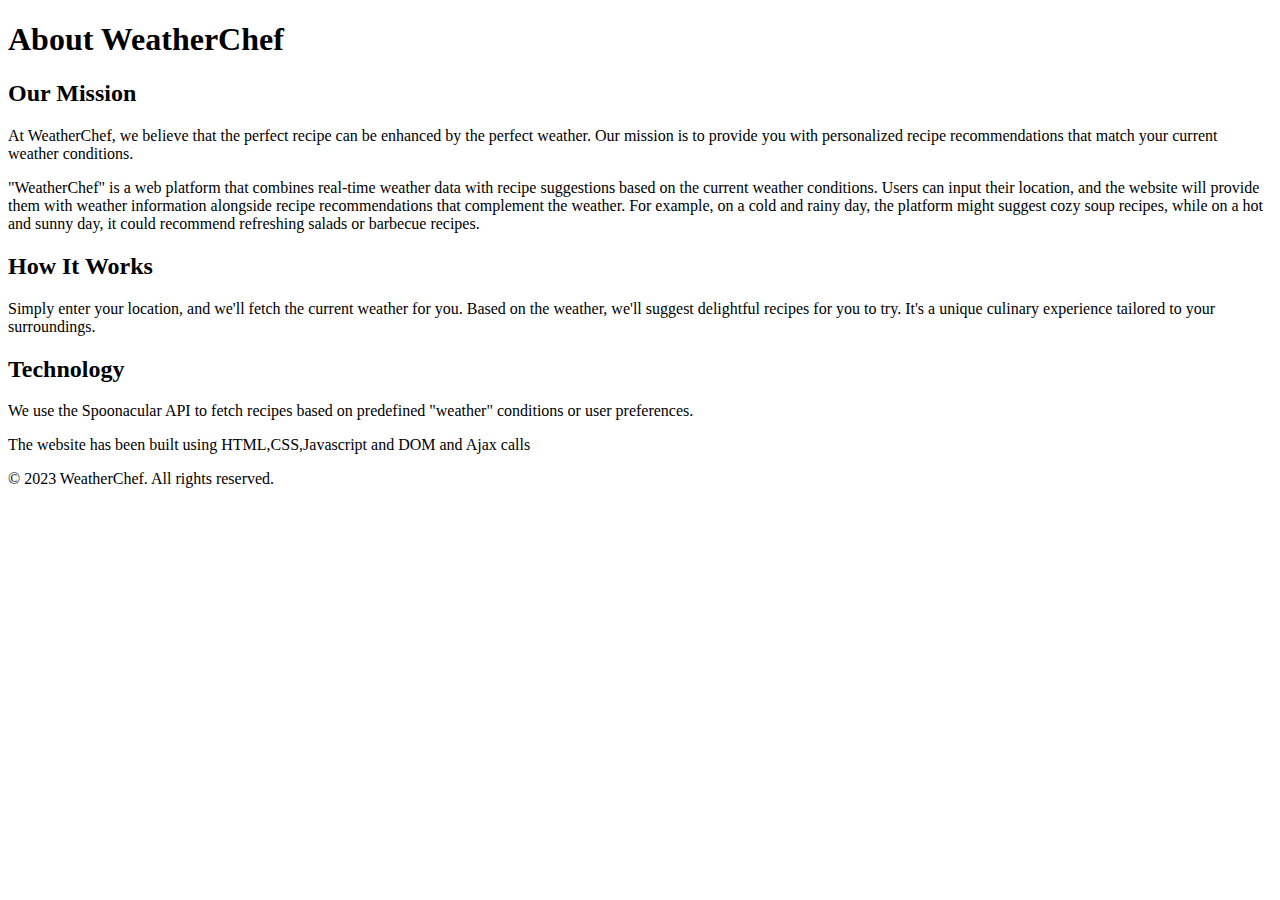
==== about.html @ e697822e "start to website" ====
<!DOCTYPE html>
<html lang="en">

<head>
    <meta charset="UTF-8">
    <meta name="viewport" content="width=device-width, initial-scale=1.0">
    <meta name="CSE204 Final Project" content="this is my website submission for assignment 10: Final Project">
    <title>WeatherChef - About Us</title>
    <link rel="stylesheet" type="text/css" href="style.css">
</head>

<body>
    <header>
        <h1>About WeatherChef</h1>
    </header>

    <main>
        <section>
            <h2>Our Mission</h2>
            <p>At WeatherChef, we believe that the perfect recipe can be enhanced by the perfect weather. Our mission is
                to provide you with personalized recipe recommendations that match your current weather conditions.</p>
            <p id="description">"WeatherChef" is a web platform that combines real-time weather data with recipe
                suggestions based on the current weather conditions. Users can input their location, and the website
                will provide them with weather information alongside recipe recommendations that complement the weather.
                For example, on a cold and rainy day, the platform might suggest cozy soup recipes, while on a hot and
                sunny day, it could recommend refreshing salads or barbecue recipes.</p>
        </section>

        <section>
            <h2>How It Works</h2>
            <p>Simply enter your location, and we'll fetch the current weather for you. Based on the weather, we'll
                suggest delightful recipes for you to try. It's a unique culinary experience tailored to your
                surroundings.</p>
        </section>

        <section>
            <h2>Technology</h2>
            <p id="implementation">We use the Spoonacular API to fetch recipes based on predefined "weather" conditions
                or user preferences.</p>
            <p>The website has been built using HTML,CSS,Javascript and DOM and Ajax calls</p>
        </section>
    </main>

    <footer>
        <p>&copy; 2023 WeatherChef. All rights reserved.</p>
    </footer>

    <!-- Add your JavaScript links or scripts here -->
</body>

</html>
---- style.css ----

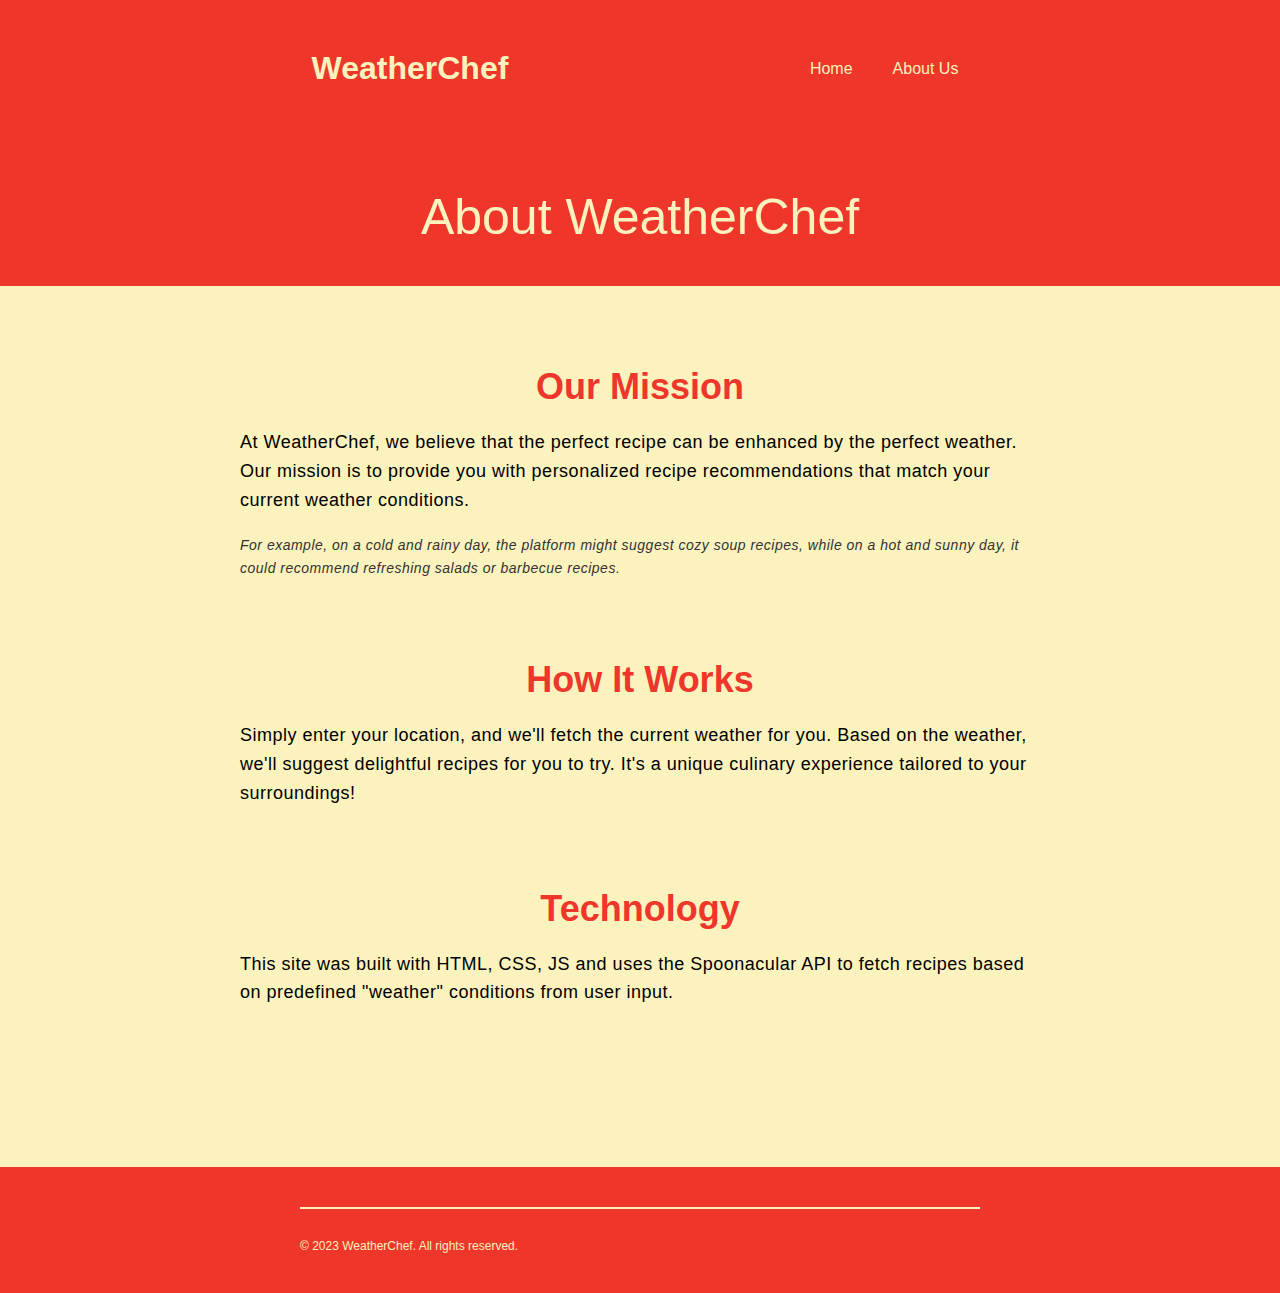
==== commit 003c6d8d: "API KEEPS LOCKING ME OUT" ====
--- a/about.html
+++ b/about.html
@@ -11,41 +11,52 @@
 
 <body>
     <header>
-        <h1>About WeatherChef</h1>
+        <div class="top-line">
+            <h1> WeatherChef</h1>
+            <nav>
+                <ul id="menu">
+                    <li><a href="index.html">Home</a></li>
+                    <li><a href="about.html">About Us</a></li>
+                </ul>
+            </nav>
+        </div>
+        <p id="hook">About WeatherChef</p>
     </header>
 
-    <main>
-        <section>
-            <h2>Our Mission</h2>
-            <p>At WeatherChef, we believe that the perfect recipe can be enhanced by the perfect weather. Our mission is
-                to provide you with personalized recipe recommendations that match your current weather conditions.</p>
-            <p id="description">"WeatherChef" is a web platform that combines real-time weather data with recipe
-                suggestions based on the current weather conditions. Users can input their location, and the website
-                will provide them with weather information alongside recipe recommendations that complement the weather.
-                For example, on a cold and rainy day, the platform might suggest cozy soup recipes, while on a hot and
-                sunny day, it could recommend refreshing salads or barbecue recipes.</p>
+    <main id="main-content">
+        <section class="about-section">
+            <h2 class="about-title">Our Mission</h2>
+            <div class="paragraphs">
+                <p class="about-description">At WeatherChef, we believe that the perfect recipe can be enhanced by the perfect weather. Our
+                    mission is to provide you with personalized recipe recommendations that match your current weather conditions.</p>
+                <p class="extra-info">For example, on a cold and rainy day, the platform might suggest cozy soup recipes, while on a hot and
+                    sunny day, it could recommend refreshing salads or barbecue recipes. </p>
+            </div>
         </section>
 
-        <section>
-            <h2>How It Works</h2>
-            <p>Simply enter your location, and we'll fetch the current weather for you. Based on the weather, we'll
+        <section class="about-section">
+            <h2 class="about-title">How It Works</h2>
+            <p class="about-description">Simply enter your location, and we'll fetch the current weather for you. Based on the weather, we'll
                 suggest delightful recipes for you to try. It's a unique culinary experience tailored to your
-                surroundings.</p>
+                surroundings!</p>
         </section>
 
-        <section>
-            <h2>Technology</h2>
-            <p id="implementation">We use the Spoonacular API to fetch recipes based on predefined "weather" conditions
-                or user preferences.</p>
-            <p>The website has been built using HTML,CSS,Javascript and DOM and Ajax calls</p>
+        <section class="about-section">
+            <h2 class="about-title">Technology</h2>
+            <div class="paragraphs">
+                <p class="about-description">This site was built with HTML, CSS, JS and uses the Spoonacular API to fetch recipes based on predefined "weather" conditions from user input.</p>
+
+            </div>
         </section>
     </main>
 
     <footer>
+        <hr class="divider">
         <p>&copy; 2023 WeatherChef. All rights reserved.</p>
     </footer>
 
-    <!-- Add your JavaScript links or scripts here -->
+    <!-- JavaScript links or scripts here -->
+    <script src="script.js"></script>
 </body>
 
 </html>
--- a/style.css
+++ b/style.css
@@ -1 +1,218 @@
-
+* {
+    font-family: 'Segoe UI', Helvetica, Arial, sans-serif;
+    margin: 0;
+    padding: 0;
+    box-sizing: border-box;
+}
+:root {
+    --red:#ee362a;
+    --yellow: #fbf2bd;
+}
+
+
+body {
+    /* Set the background color for the whole page */
+    background-color: white; /* Set the background color for the whole page */
+}
+
+
+header {
+    padding: 20px;
+    background-color: var(--red);
+    color: var(--yellow);
+    text-align: center;
+    padding-top: 50px;
+}
+
+nav {
+    display: flex;
+    justify-content: center;
+}
+
+.top-line {
+    display: flex;
+    justify-content: space-evenly;
+    padding-bottom: 80px;
+}
+#menu {
+    display: flex;
+    list-style-type: none;
+  gap: 20px;
+}
+
+#menu li {
+    padding: 10px;
+    list-style-type: none;
+}
+        
+#menu a {
+    text-decoration: none; /* Remove underline from links */
+    color: var(--yellow); /* Set the text color for links */
+    font-size: 16px; /* Adjust the font size for links */
+    padding-bottom: 8px; /* Set the space between text and underline */
+    border-bottom: 2px solid transparent; /* Set the initial transparent underline */
+    transition: border-bottom 0.3s ease; /* Add transition for a smooth effect */
+}
+
+#menu a:hover {
+    border-bottom: 2px solid var(--yellow); /* Change to a solid underline on hover */
+}
+
+#hook {
+    font-size: 50px;
+    text-transform: capitalize;
+    max-width: 900px;
+    text-align: center;
+    margin: 20px auto; /* Center the heading and add margin for spacing */
+    font-weight: 70;
+}
+
+.weather-simulation {
+    background-color: var(--yellow);
+    padding: 200px;
+    color: var(--red);
+    text-align: center;
+    padding-top: 80px;
+}
+
+.weather-simulation .question{
+    font-size: 30px;
+    color:  #333; 
+}
+
+.weather-buttons {
+    display: flex;
+    gap: 80px;
+    justify-content: center;
+    padding: 80px;
+    align-items: center;
+}
+
+/* styling for all buttons */
+.weather-buttons button{
+  color: black;
+  padding: 20px 42px;
+  text-align: center;
+  text-decoration: none;
+  display: inline-block;
+  font-size: 25px;
+  cursor: pointer;
+  transition: transform 0.3s ease;
+}
+
+.weather-buttons button:hover{
+  transform: scale(1.1);
+  }
+
+.weather-buttons button .emoji {
+    font-size: 80px; /* size for the emoji*/
+}
+
+.weather-buttons button .weather-text {
+    text-transform: uppercase; /* size for the emoji*/
+    font-weight: 100;
+}
+
+.weather-option.hot button {
+    background-color: #FF6347; /* Hot - Tomato */
+    display: flex;
+    flex-direction: column;
+    align-items: center;
+    gap: 10px;
+}
+
+.weather-option.cold button {
+    background-color: #87CEEB; /* Cold - Sky Blue */
+    display: flex;
+    flex-direction: column;
+    align-items: center;
+    gap: 10px;
+}
+
+.weather-option.rainy button {
+    background-color: #D3D3D3; /* Rainy - Steel Blue */
+    display: flex;
+    flex-direction: column;
+    align-items: center;
+    gap: 10px;
+}
+
+
+/* for the about.html */
+
+main {
+    background-color: var(--yellow);
+    padding: 40px;
+    text-align: center;
+}
+
+#main-content {
+    padding-top: 80px;
+    padding-bottom: 80px;
+    justify-content: center;
+    gap: 10px;
+}
+
+.about-section {
+    margin-bottom: 80px;
+    text-align: left;
+}
+
+.about-title {
+    color: var(--red);
+    font-size: 36px;
+    margin-bottom: 20px;
+    text-align: center;
+}
+
+.about-description,
+.about-description2,
+.extra-info {
+    font-size: 18px;
+    line-height: 1.6;
+    color: black;
+    font-family: 'Arial', sans-serif;
+    letter-spacing: 0.5px;
+    max-width: 800px;
+    margin: 0 auto; /* Center the paragraphs */
+}
+
+.extra-info {
+    font-style: italic;
+    font-size: 14px;
+    color: #333;
+}
+
+.paragraphs {
+    display: flex;
+    flex-direction: column;
+    gap: 20px;
+}
+
+/* footer */
+
+footer {
+    background-color: var(--red);
+    padding: 40px 300px;
+    font-size: 12px;
+    font-weight: 100;
+    color: var(--yellow);
+}
+
+.divider {
+    border: 1px solid var(--yellow);
+    width: 100%;
+    margin-top: 0px;
+    margin-bottom: 30px;
+}
+
+/* viewRecipeButton */
+
+.view-recipe-button {
+    background-color: var(--red);
+    color: var(--yellow);
+    padding: 10px 15px;
+    border: none;
+    border-radius: 5px;
+    cursor: pointer;
+}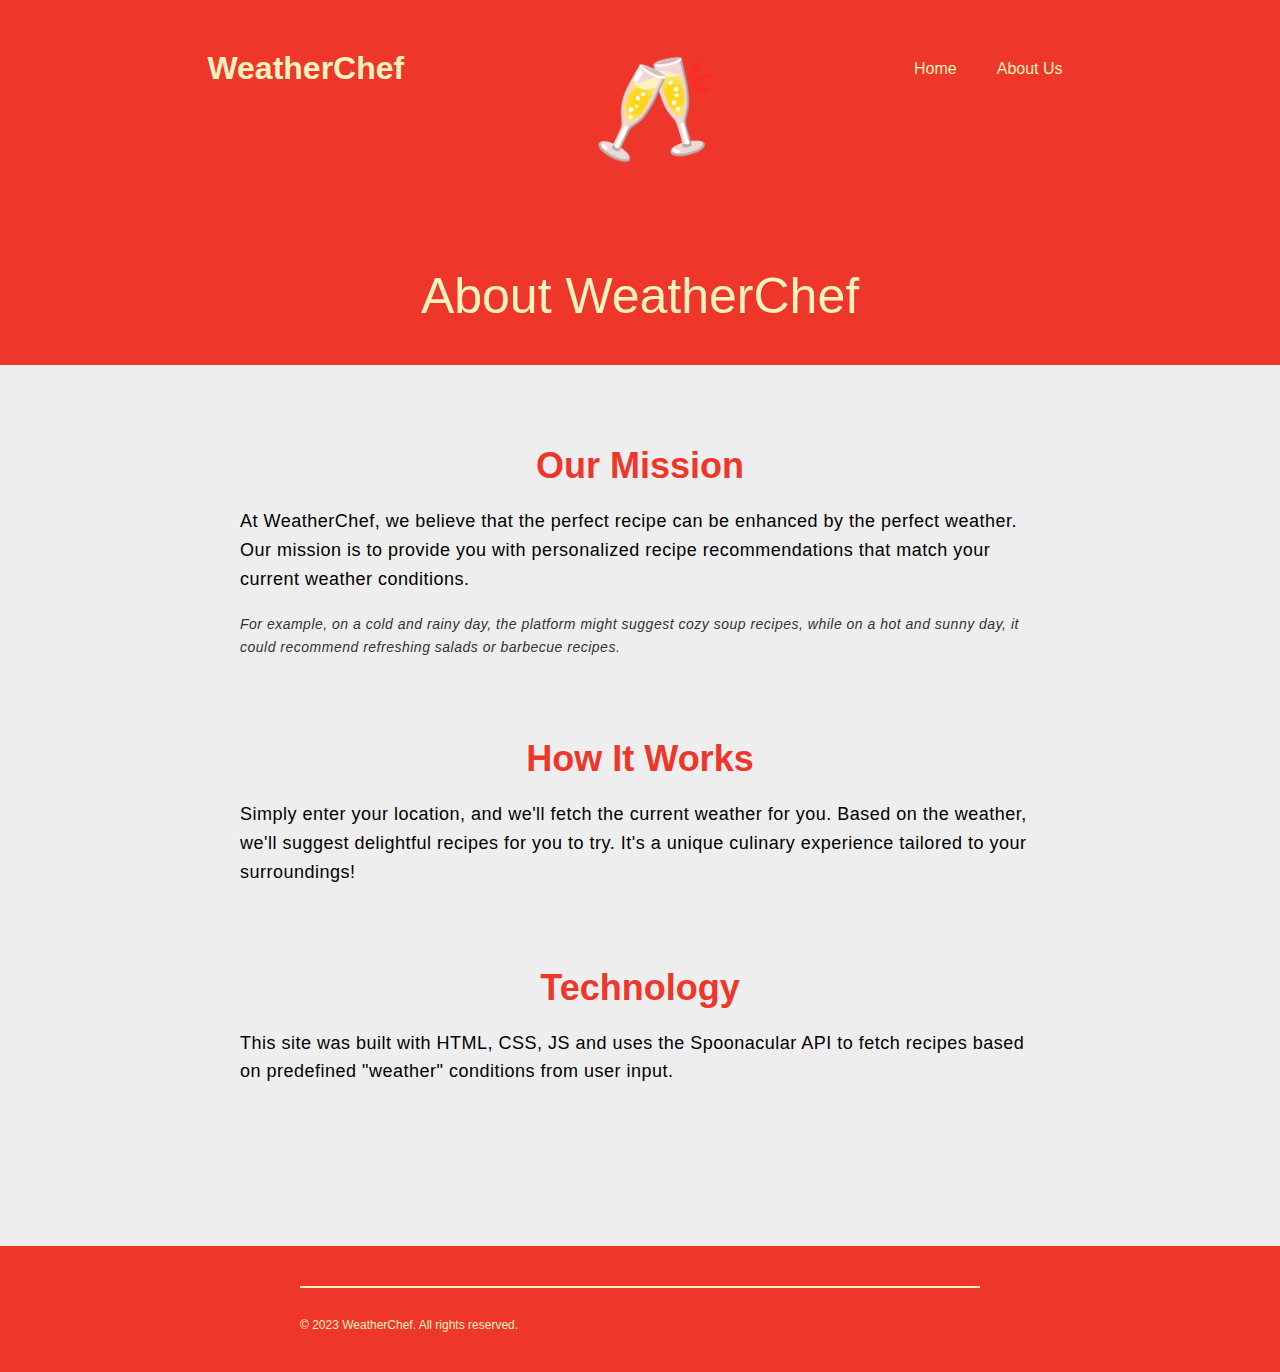
==== commit 30e59d8d: "basically done!" ====
--- a/about.html
+++ b/about.html
@@ -13,6 +13,7 @@
     <header>
         <div class="top-line">
             <h1> WeatherChef</h1>
+            <span style='font-size:100px;'>&#129346;</span>
             <nav>
                 <ul id="menu">
                     <li><a href="index.html">Home</a></li>
--- a/style.css
+++ b/style.css
@@ -4,15 +4,17 @@
     padding: 0;
     box-sizing: border-box;
 }
+
 :root {
-    --red:#ee362a;
+    --red: #ee362a;
     --yellow: #fbf2bd;
 }
 
 
 body {
     /* Set the background color for the whole page */
-    background-color: white; /* Set the background color for the whole page */
+    background-color: white;
+    /* Set the background color for the whole page */
 }
 
 
@@ -34,28 +36,36 @@
     justify-content: space-evenly;
     padding-bottom: 80px;
 }
+
 #menu {
     display: flex;
     list-style-type: none;
-  gap: 20px;
+    gap: 20px;
 }
 
 #menu li {
     padding: 10px;
     list-style-type: none;
 }
-        
+
 #menu a {
-    text-decoration: none; /* Remove underline from links */
-    color: var(--yellow); /* Set the text color for links */
-    font-size: 16px; /* Adjust the font size for links */
-    padding-bottom: 8px; /* Set the space between text and underline */
-    border-bottom: 2px solid transparent; /* Set the initial transparent underline */
-    transition: border-bottom 0.3s ease; /* Add transition for a smooth effect */
+    text-decoration: none;
+    /* Remove underline from links */
+    color: var(--yellow);
+    /* Set the text color for links */
+    font-size: 16px;
+    /* Adjust the font size for links */
+    padding-bottom: 8px;
+    /* Set the space between text and underline */
+    border-bottom: 2px solid transparent;
+    /* Set the initial transparent underline */
+    transition: border-bottom 0.3s ease;
+    /* Add transition for a smooth effect */
 }
 
 #menu a:hover {
-    border-bottom: 2px solid var(--yellow); /* Change to a solid underline on hover */
+    border-bottom: 2px solid var(--yellow);
+    /* Change to a solid underline on hover */
 }
 
 #hook {
@@ -63,21 +73,22 @@
     text-transform: capitalize;
     max-width: 900px;
     text-align: center;
-    margin: 20px auto; /* Center the heading and add margin for spacing */
+    margin: 20px auto;
+    /* Center the heading and add margin for spacing */
     font-weight: 70;
 }
 
 .weather-simulation {
-    background-color: var(--yellow);
     padding: 200px;
     color: var(--red);
     text-align: center;
     padding-top: 80px;
-}
-
-.weather-simulation .question{
+    width: 100%;
+}
+
+.weather-simulation .question {
     font-size: 30px;
-    color:  #333; 
+    color: #333;
 }
 
 .weather-buttons {
@@ -89,32 +100,35 @@
 }
 
 /* styling for all buttons */
-.weather-buttons button{
-  color: black;
-  padding: 20px 42px;
-  text-align: center;
-  text-decoration: none;
-  display: inline-block;
-  font-size: 25px;
-  cursor: pointer;
-  transition: transform 0.3s ease;
-}
-
-.weather-buttons button:hover{
-  transform: scale(1.1);
-  }
+.weather-buttons button {
+    color: black;
+    padding: 20px 42px;
+    text-align: center;
+    text-decoration: none;
+    display: inline-block;
+    font-size: 25px;
+    cursor: pointer;
+    transition: transform 0.3s ease;
+}
+
+.weather-buttons button:hover {
+    transform: scale(1.1);
+}
 
 .weather-buttons button .emoji {
-    font-size: 80px; /* size for the emoji*/
+    font-size: 80px;
+    /* size for the emoji*/
 }
 
 .weather-buttons button .weather-text {
-    text-transform: uppercase; /* size for the emoji*/
+    text-transform: uppercase;
+    /* size for the emoji*/
     font-weight: 100;
 }
 
 .weather-option.hot button {
-    background-color: #FF6347; /* Hot - Tomato */
+    background-color: #FF6347;
+    /* Hot - Tomato */
     display: flex;
     flex-direction: column;
     align-items: center;
@@ -122,7 +136,8 @@
 }
 
 .weather-option.cold button {
-    background-color: #87CEEB; /* Cold - Sky Blue */
+    background-color: #87CEEB;
+    /* Cold - Sky Blue */
     display: flex;
     flex-direction: column;
     align-items: center;
@@ -130,7 +145,8 @@
 }
 
 .weather-option.rainy button {
-    background-color: #D3D3D3; /* Rainy - Steel Blue */
+    background-color: #D3D3D3;
+    /* Rainy - Steel Blue */
     display: flex;
     flex-direction: column;
     align-items: center;
@@ -138,10 +154,11 @@
 }
 
 
+
 /* for the about.html */
 
 main {
-    background-color: var(--yellow);
+    background-color: #EEEEEE;
     padding: 40px;
     text-align: center;
 }
@@ -174,7 +191,8 @@
     font-family: 'Arial', sans-serif;
     letter-spacing: 0.5px;
     max-width: 800px;
-    margin: 0 auto; /* Center the paragraphs */
+    margin: 0 auto;
+    /* Center the paragraphs */
 }
 
 .extra-info {
@@ -206,13 +224,200 @@
     margin-bottom: 30px;
 }
 
-/* viewRecipeButton */
+/* output*/
+
+
+.gallery {
+    padding-top: 80px;
+    box-sizing: border-box;
+    /* Include padding and border in the total width and height */
+}
+
+.recipe-description {
+    font-size: 50px;
+    text-transform: capitalize;
+    color: black;
+    max-width: 900px;
+    text-align: center;
+    margin: 20px auto;
+    /* Center the heading and add margin for spacing */
+    font-weight: 70;
+}
+
+.second-divider {
+    border: 0.8px solid black;
+    width: 100%;
+    margin-top: 0px;
+    margin-bottom: 80px;
+}
+
+#output {
+    display: grid;
+    grid-template-columns: repeat(auto-fill, minmax(250px, 1fr));
+    gap: 30px;
+    display: none; /* Hide the recipe card container initially */
+
+}
+
+.recipe-card {
+    display: flex;
+    flex-direction: column;
+    align-items: center;
+    background-color: white;
+    border: 1px solid black;
+    text-align: center;
+    border-radius: 8px;
+    overflow: hidden;
+    transition: transform 0.3s ease;
+    padding-bottom: 20px;
+}
+
+.recipe-card:hover {
+    border: 2px solid var(--red);
+    transform: scale(1.1);
+  }
+
+.recipe-card img {
+    max-width: 100%;
+    height: auto;
+}
+
+.recipe-name {
+    margin-top: 20px;
+    margin-bottom: 20px;
+    text-transform: capitalize;
+    color: black;
+}
 
 .view-recipe-button {
-    background-color: var(--red);
-    color: var(--yellow);
+    background-color: white;
+    color: black;
+    border: 1px solid var(--grey);
     padding: 10px 15px;
-    border: none;
-    border-radius: 5px;
+    border-radius: 8px;
     cursor: pointer;
+    transition: transform 0.3s ease;
+    margin-top: auto;
+    /* Ensure the button sticks to the bottom */
+}
+
+.view-recipe-button:hover {
+    background-color: var(--yellow);
+    border: 1px solid black;
+}
+
+.loader-container {
+    display: flex;
+    justify-content: center;
+    align-items: center;
+    height: 30vh; /* Set the height to the full viewport height */
+  }
+  
+.loader {
+    border-top: 16px solid var(--yellow);
+    border-right: 16px solid green;
+    border-bottom: 16px solid var(--red);
+    text-align: center;
+    align-items: center;
+    border-radius: 50%;
+    width: 120px;
+    height: 120px;
+    animation: spin 2s linear infinite;
+  }
+  
+  @keyframes spin {
+    0% { transform: rotate(0deg); }
+    100% { transform: rotate(360deg); }
+  }
+
+/* media queries */
+
+@media only screen and (max-width: 768px) {
+    header {
+        padding: 10px;
+        /* Adjust padding for smaller screens */
+        padding-top: 30px;
+        /* Adjust top padding for smaller screens */
+    }
+
+    .top-line {
+        flex-direction: column;
+        /* Stack items in a column for smaller screens */
+        align-items: center;
+        /* Center items for smaller screens */
+        padding-bottom: 40px;
+        /* Adjust bottom padding for smaller screens */
+    }
+
+    #menu {
+        gap: 10px;
+        /* Adjust gap between menu items for smaller screens */
+    }
+
+    #hook {
+        font-size: 30px;
+        /* Adjust font size for smaller screens */
+        margin-top: 10px;
+        /* Adjust top margin for smaller screens */
+    }
+
+    .weather-buttons {
+        flex-direction: column;
+        text-align: center;
+    }
+
+    .weather-buttons button {
+        width: 100%;
+        /* Make buttons take the full width on small screens */
+        margin-bottom: 10px;
+    }
+
+    .weather-simulation {
+        padding: 30px;
+        /* Adjust padding for smaller screens */
+    }
+
+    .weather-simulation .question {
+        font-size: 30px;
+        /* Adjust font size for smaller screens */
+    }
+
+    .gallery {
+        padding-top: 80px;
+        box-sizing: border-box;
+        /* Include padding and border in the total width and height */
+    }
+
+    #output {
+        gap: 10px;
+    }
+
+    .recipe-card {
+        font-size: 14px;
+    }
+
+    .recipe-buttons {
+        flex-direction: column;
+        align-items: center;
+    }
+
+    .recipe-description {
+        font-size: 24px;
+        /* Adjust font size for smaller screens */
+    }
+
+    .second-divider {
+        border: 1px solid black;
+        width: 100%;
+        margin-top: 0px;
+        margin-bottom: 15px;
+        /* Adjust margin for smaller screens */
+    }
+
+    footer {
+        padding: 40px 20px;
+        /* Adjust padding for even smaller screens if needed */
+        text-align: center;
+    }
+
 }